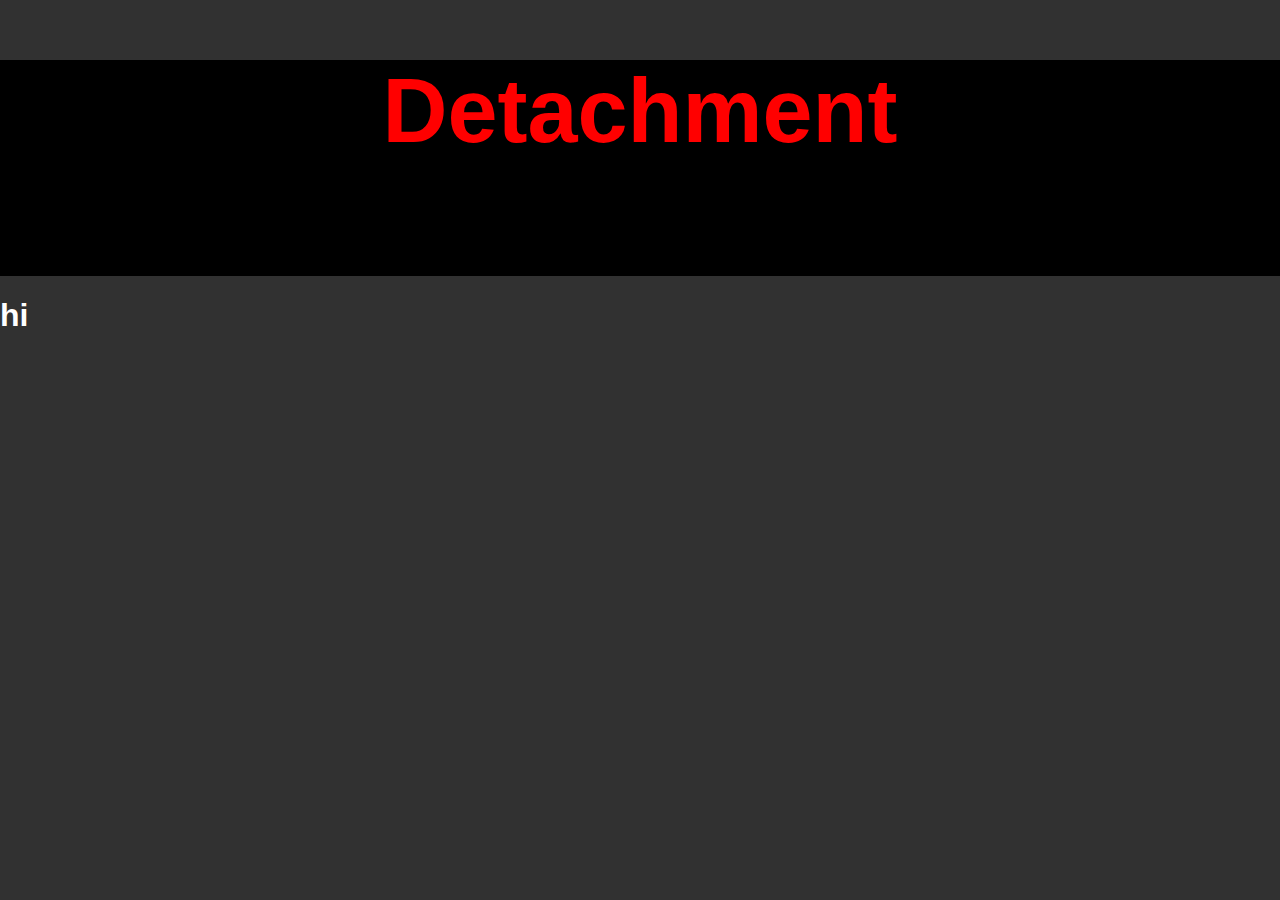
==== index.html @ 7283ea09 "Add files via upload" ====
<!DOCTYPE html>
<html lang="en">
<head>
    <meta charset="UTF-8">
    <meta http-equiv="X-UA-Compatible" content="IE=edge">
    <meta name="viewport" content="width=device-width, initial-scale=1.0">
    <link rel="stylesheet" href="./index.css">
    <title>Detachment</title>
</head>
<body>
    <div class="T">
        <h1>
            Detachment
        </h1>
        <img src="" alt="" class="">
    </div>
        
    </div>

    

    <div>
        <h1>hi

        </h1>
    </div>


</body>
</html>
---- index.css ----
body{
    background-color: rgb(49, 49, 49);
    color: white;
    font-family:Arial, Helvetica, sans-serif;
    overflow: hidden;
    margin: 0;
    padding: 0;
}

.T{
    color: red;
    font-size: 5vh;
    right: 50%;
    background-color: black;
    text-align: center; 
    top: 3%;
}
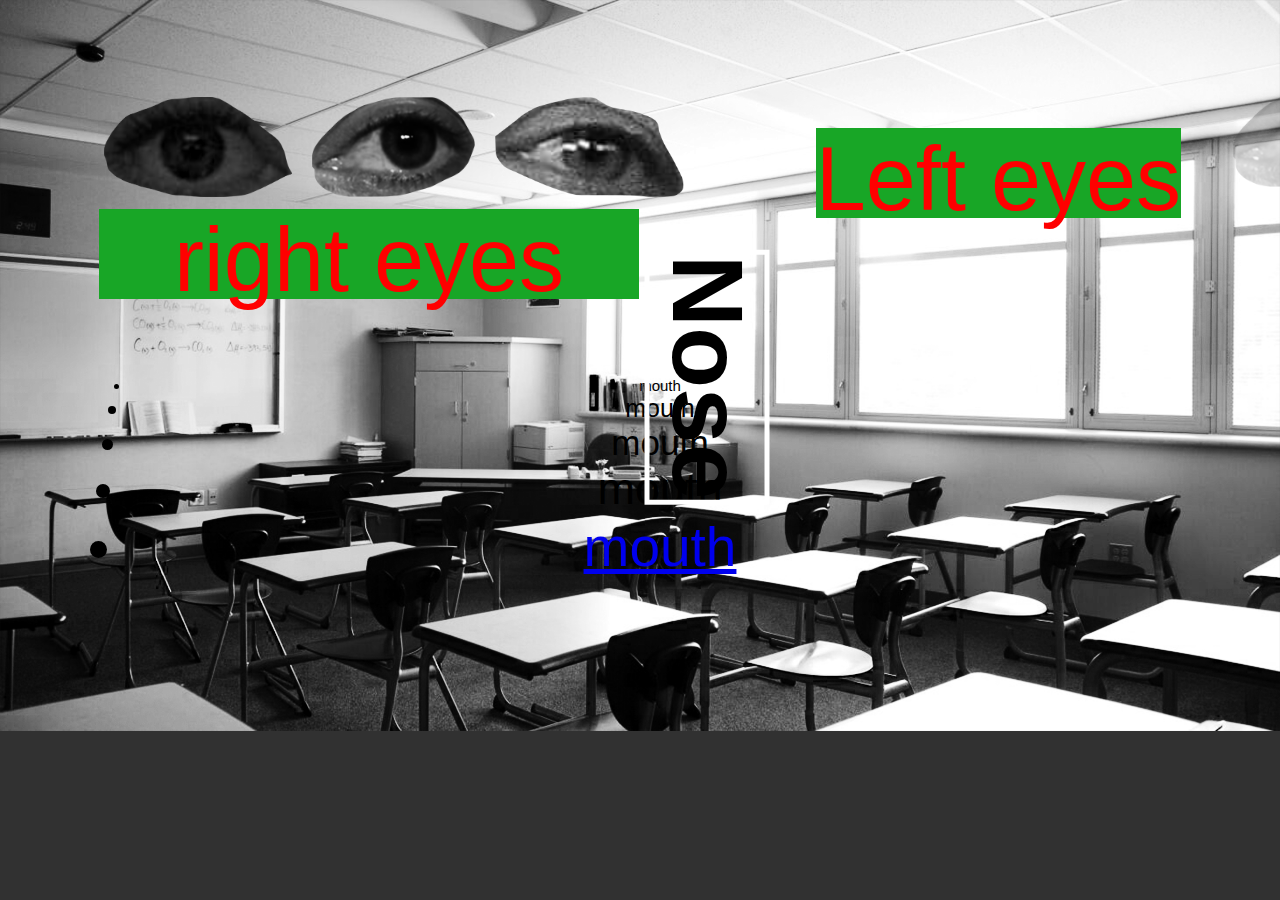
==== commit 1bd26d6a: "Add files via upload" ====
--- a/index.html
+++ b/index.html
@@ -7,24 +7,52 @@
     <link rel="stylesheet" href="./index.css">
     <title>Detachment</title>
 </head>
+
 <body>
     <div class="T">
-        <h1>
-            Detachment
-        </h1>
-        <img src="" alt="" class="">
+        <div class="txt">
+            Left eyes
     </div>
-        
-    </div>
-
-    
-
-    <div>
-        <h1>hi
-
-        </h1>
+         <div class="txt1">
+        right eyes
     </div>
 
 
+    <div class="face">
+        <div class="Eye" >
+            <img class="box1" src="./img/e2.png"></img>
+            <img class="box2" src="./img/eye1.png"></img>
+            <img class="box3" src="/img/e3.png"></img>
+          </div>
+    
+    
+          <div class="eye2" >
+            <img class="box4" src="./img/e2.png"></img>
+            <img class="box5" src="./img/eye1.png"></img>
+            <img class="box6" src="/img/e3.png"></img>
+            <img class="box8" src="/img/e2.png"></img>
+            <img class="box7" src="/img/eye1.png"></img>
+
+
+          </div>
+
+        
+    </div>
+ 
+    <div>
+        <h1 class="Nose">Nose
+        </h1>
+      
+
+    <ul class="mouth">
+    <li>mouth</li>
+    <li>mouth</li>
+    <li>mouth</li>
+    <li>mouth</li>
+    <li><a href="https://youtu.be/w7lBleOF9Pw?si=CQqblYqy82_MPIag&t=13">mouth</a></li>
+</ul>
+</div>
+   
+
 </body>
 </html>--- a/index.css
+++ b/index.css
@@ -3,15 +3,184 @@
     color: white;
     font-family:Arial, Helvetica, sans-serif;
     overflow: hidden;
+    background-image: url(./img/de.png);
+    background-repeat: no-repeat;
+    background-size:cover;
     margin: 0;
     padding: 0;
 }
 
 .T{
+    color: rgb(255, 255, 255);
+    text-align: center;
+    position: relative;
+    top: 20%;
+}
+
+
+
+
+
+.face{
+    margin-left: 1%;
+    margin-top: 3%;
+    display: flex;
+    justify-content: space-between;
+    align-items: center;
+    width: 180vh;
+}
+
+.Eye{
+    position: relative;
+    margin-left: 5%;
+    margin-top: 3%;
+    display: flex;
+    width: 600px;
+    height: 200px;}
+
+.box1{
+    height:100px;
+    margin: 10px;
+
+}
+
+.box2{
+    height:100px;
+    margin: 10px;
+
+}
+
+.box3{
+    height:100px;
+    margin: 10px;
+}
+
+.eye2{
+    position: relative;
+    margin-left: 5%;
+    margin-top: 3%;
+    display: flex;
+    width: 300px;
+    height: 200px;
+    opacity: 0.5;
+    z-index: 1;
+}
+
+.box4{
+    height:100px;
+    margin: 2px;
+    top: 30px;
+    right: 120px;
+    position: absolute;
+    opacity: 0.6;
+
+}
+
+.box5{
+    height:100px;
+    right: 100px;
+    position: relative;
+    opacity: 0.6;
+
+
+}
+
+.box6{
+    height:110px;
+    right: 100px;
+    top: 40px;
+    position: absolute;
+    opacity: 0.6;
+
+
+}
+
+.box7{
+    height:100px;
+    right: 100px;
+    top: 50px;
+    position: absolute;
+    opacity: 0.6;
+
+
+}
+.box8{
+    height:100px;
+    right: 60px;
+    top: 30px;
+    position: absolute;
+    opacity: 0.6;
+}
+
+
+.txt{
+    font-size: 10vh;
+    position:absolute;
     color: red;
-    font-size: 5vh;
-    right: 50%;
-    background-color: black;
-    text-align: center; 
-    top: 3%;
+    height: 10vh;
+    top: 10vh;
+    background-color: rgb(24, 166, 38);
+    right: 11vh;
+    opacity: 1;
+    z-index: 1000;
+}
+
+.txt1{
+    font-size: 10vh;
+    position:absolute;
+    color: red;
+    height: 10vh;
+    top: 19vh;
+    background-color: rgb(24, 166, 38);
+    left: 11vh;
+    width: 60vh;
+    opacity: 1;
+    z-index: 1000;
+}
+
+
+.txt:hover{
+    opacity: 0;
+}
+
+.txt1:hover{
+    opacity: 0;
+}
+
+.mouth{
+margin: 10vh;
+text-align: center;
+color: black;
+position: static;
+}
+
+.mouth li:nth-child(1) {
+    font-size: 15px; 
+  }
+
+  .mouth li:nth-child(2) {
+    font-size: 25px; 
+  }
+
+  .mouth li:nth-child(3) {
+    font-size: 35px; 
+  }
+
+  .mouth li:nth-child(4) {
+    font-size: 45px; 
+  }
+
+  .mouth li:nth-child(5) {
+    font-size: 55px; 
+  }
+
+
+  .Nose {
+    font-size: 100px;
+    color: black;
+    writing-mode: vertical-lr;
+    border: 5px solid white;
+    position: absolute;
+    left: 50%;
+    transform: translate(-50%, -50%);
 }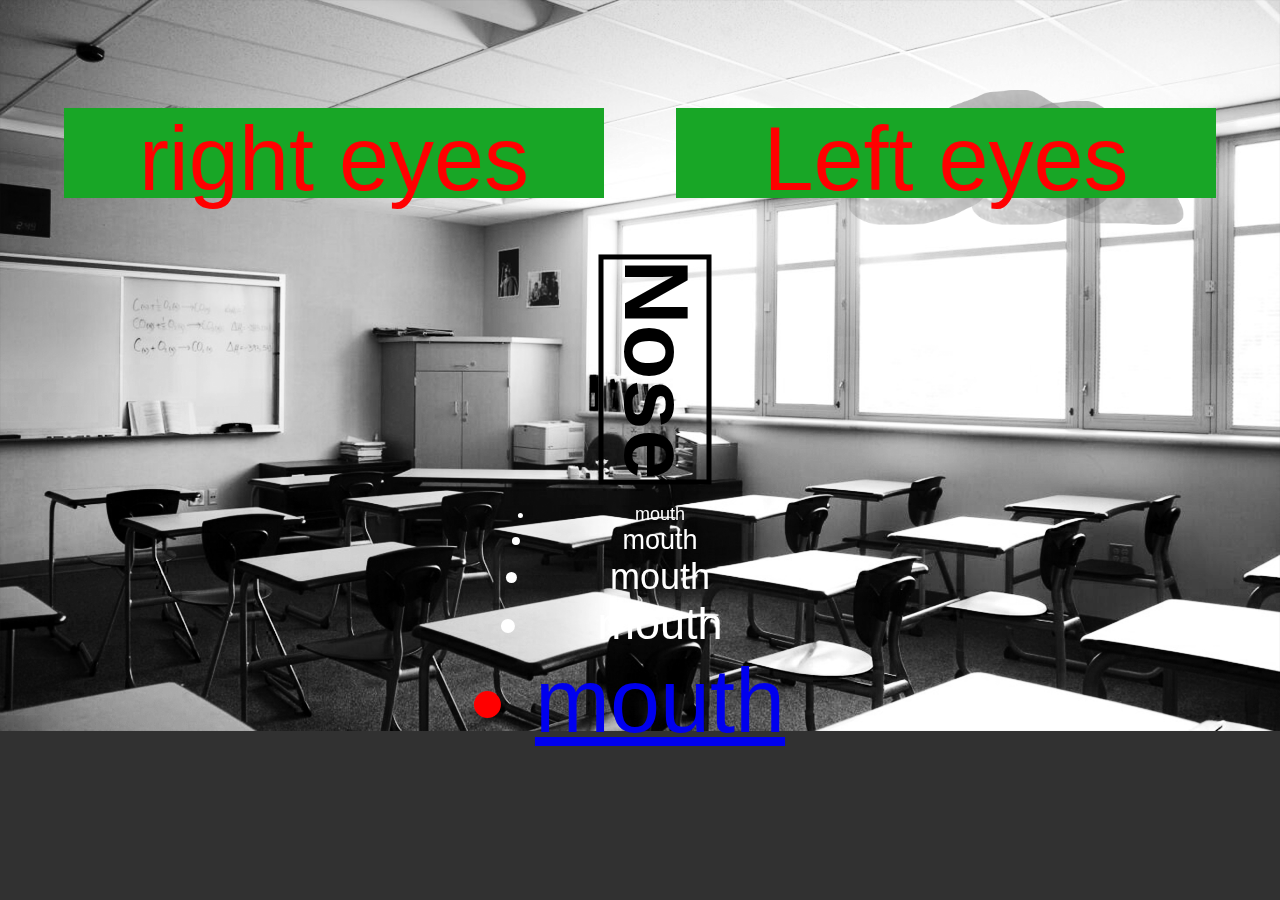
==== commit 2d00de0f: "Add files via upload" ====
--- a/index.html
+++ b/index.html
@@ -39,7 +39,7 @@
         
     </div>
  
-    <div>
+    <div class="BB">
         <h1 class="Nose">Nose
         </h1>
       
--- a/index.css
+++ b/index.css
@@ -14,130 +14,138 @@
     color: rgb(255, 255, 255);
     text-align: center;
     position: relative;
-    top: 20%;
-}
-
-
-
-
-
-.face{
-    margin-left: 1%;
-    margin-top: 3%;
+    height: 30vh;
+    top: 10%;
     display: flex;
     justify-content: space-between;
-    align-items: center;
-    width: 180vh;
+}
+
+
+
+
+
+.face{
+    top: 30%;
+    position: absolute;
+    display: flex;
+    justify-content: space-between;
+    width: 100%;
 }
 
 .Eye{
     position: relative;
-    margin-left: 5%;
-    margin-top: 3%;
+    left: 5%;
+    top: 10%;
     display: flex;
-    width: 600px;
-    height: 200px;}
+    width: 60vh;
+    height: 20vh;
+    justify-content: space-between;
+}
 
 .box1{
-    height:100px;
-    margin: 10px;
+    position: relative;
+    top: 20%;
+    height: 40%;
 
 }
 
 .box2{
-    height:100px;
-    margin: 10px;
-
+    position: relative;
+    top: 20%;
+    height: 40%;
 }
 
 .box3{
-    height:100px;
-    margin: 10px;
+    position: relative;
+    top: 20%;
+    height: 40%;
 }
 
 .eye2{
     position: relative;
-    margin-left: 5%;
-    margin-top: 3%;
-    display: flex;
-    width: 300px;
-    height: 200px;
+    right: 5%;
+    top: 10%;
     opacity: 0.5;
     z-index: 1;
+    width: 60vh;
+    height: 20vh;
+
 }
 
 .box4{
-    height:100px;
+    height:50%;
     margin: 2px;
-    top: 30px;
-    right: 120px;
+    top: 10%;
+    right: 10%;
     position: absolute;
     opacity: 0.6;
 
 }
 
 .box5{
-    height:100px;
+    height:50%;
+    right:5%;
+    position: relative;
+    opacity: 0.6;
+    top: 30%;
+}
+
+.box6{
+    height:50%;
+    right: 6%;
+    top: 30%;
+    position: absolute;
+    opacity: 0.6;
+
+
+}
+
+.box7{
+    height:50%;
     right: 100px;
-    position: relative;
-    opacity: 0.6;
-
-
-}
-
-.box6{
-    height:110px;
-    right: 100px;
-    top: 40px;
-    position: absolute;
-    opacity: 0.6;
-
-
-}
-
-.box7{
-    height:100px;
-    right: 100px;
-    top: 50px;
+    top: 30%;
     position: absolute;
     opacity: 0.6;
 
 
 }
 .box8{
-    height:100px;
-    right: 60px;
-    top: 30px;
-    position: absolute;
-    opacity: 0.6;
+    height:50%;
+    right: 6%;
+    top: 30%;
+    position: absolute;
+    opacity: 0.6;
+    transform: translate(-50%,-50%);
 }
 
 
 .txt{
+    font-size: 10vh;
+    position:absolute;
+    color: red;
+    background-color: rgb(24, 166, 38);
+    opacity: 1;
+    z-index: 1000;
+    width: 60vh;
+    right: 5%;
+    top: 40%;
+    height: 10vh;
+
+}
+
+.txt1{
     font-size: 10vh;
     position:absolute;
     color: red;
     height: 10vh;
-    top: 10vh;
+    top: 40%;
     background-color: rgb(24, 166, 38);
-    right: 11vh;
+    left: 5%;
+    width: 60vh;
     opacity: 1;
     z-index: 1000;
 }
 
-.txt1{
-    font-size: 10vh;
-    position:absolute;
-    color: red;
-    height: 10vh;
-    top: 19vh;
-    background-color: rgb(24, 166, 38);
-    left: 11vh;
-    width: 60vh;
-    opacity: 1;
-    z-index: 1000;
-}
-
 
 .txt:hover{
     opacity: 0;
@@ -147,40 +155,61 @@
     opacity: 0;
 }
 
-.mouth{
-margin: 10vh;
-text-align: center;
-color: black;
-position: static;
-}
+
+
+
+
+
+
 
 .mouth li:nth-child(1) {
-    font-size: 15px; 
+    font-size: 2vh; 
   }
 
   .mouth li:nth-child(2) {
-    font-size: 25px; 
+    font-size: 3vh; 
   }
 
   .mouth li:nth-child(3) {
-    font-size: 35px; 
+    font-size: 4vh; 
   }
 
   .mouth li:nth-child(4) {
-    font-size: 45px; 
+    font-size: 5vh; 
   }
 
   .mouth li:nth-child(5) {
-    font-size: 55px; 
-  }
-
+    font-size: 10vh;
+    color: red; 
+  }
+
+
+  .BB{
+    position: fixed;
+    bottom: 5%;
+    transform: translate(-50%,-50%);
+    justify-content: center;
+    left: 50%;
+    top: 50%;
+    width: 100vh;
+}
 
   .Nose {
-    font-size: 100px;
+    font-size: 10vh;
     color: black;
     writing-mode: vertical-lr;
-    border: 5px solid white;
-    position: absolute;
+    border: 5px solid black;
+    position: fixed;
+    left: 45%;
+    top: 30%;
+    transform: translate(-50%, -50%);
+}
+
+.mouth{
+    color: white;
+    position: fixed;
     left: 50%;
+    top: 90%;
     transform: translate(-50%, -50%);
-}+}
+
